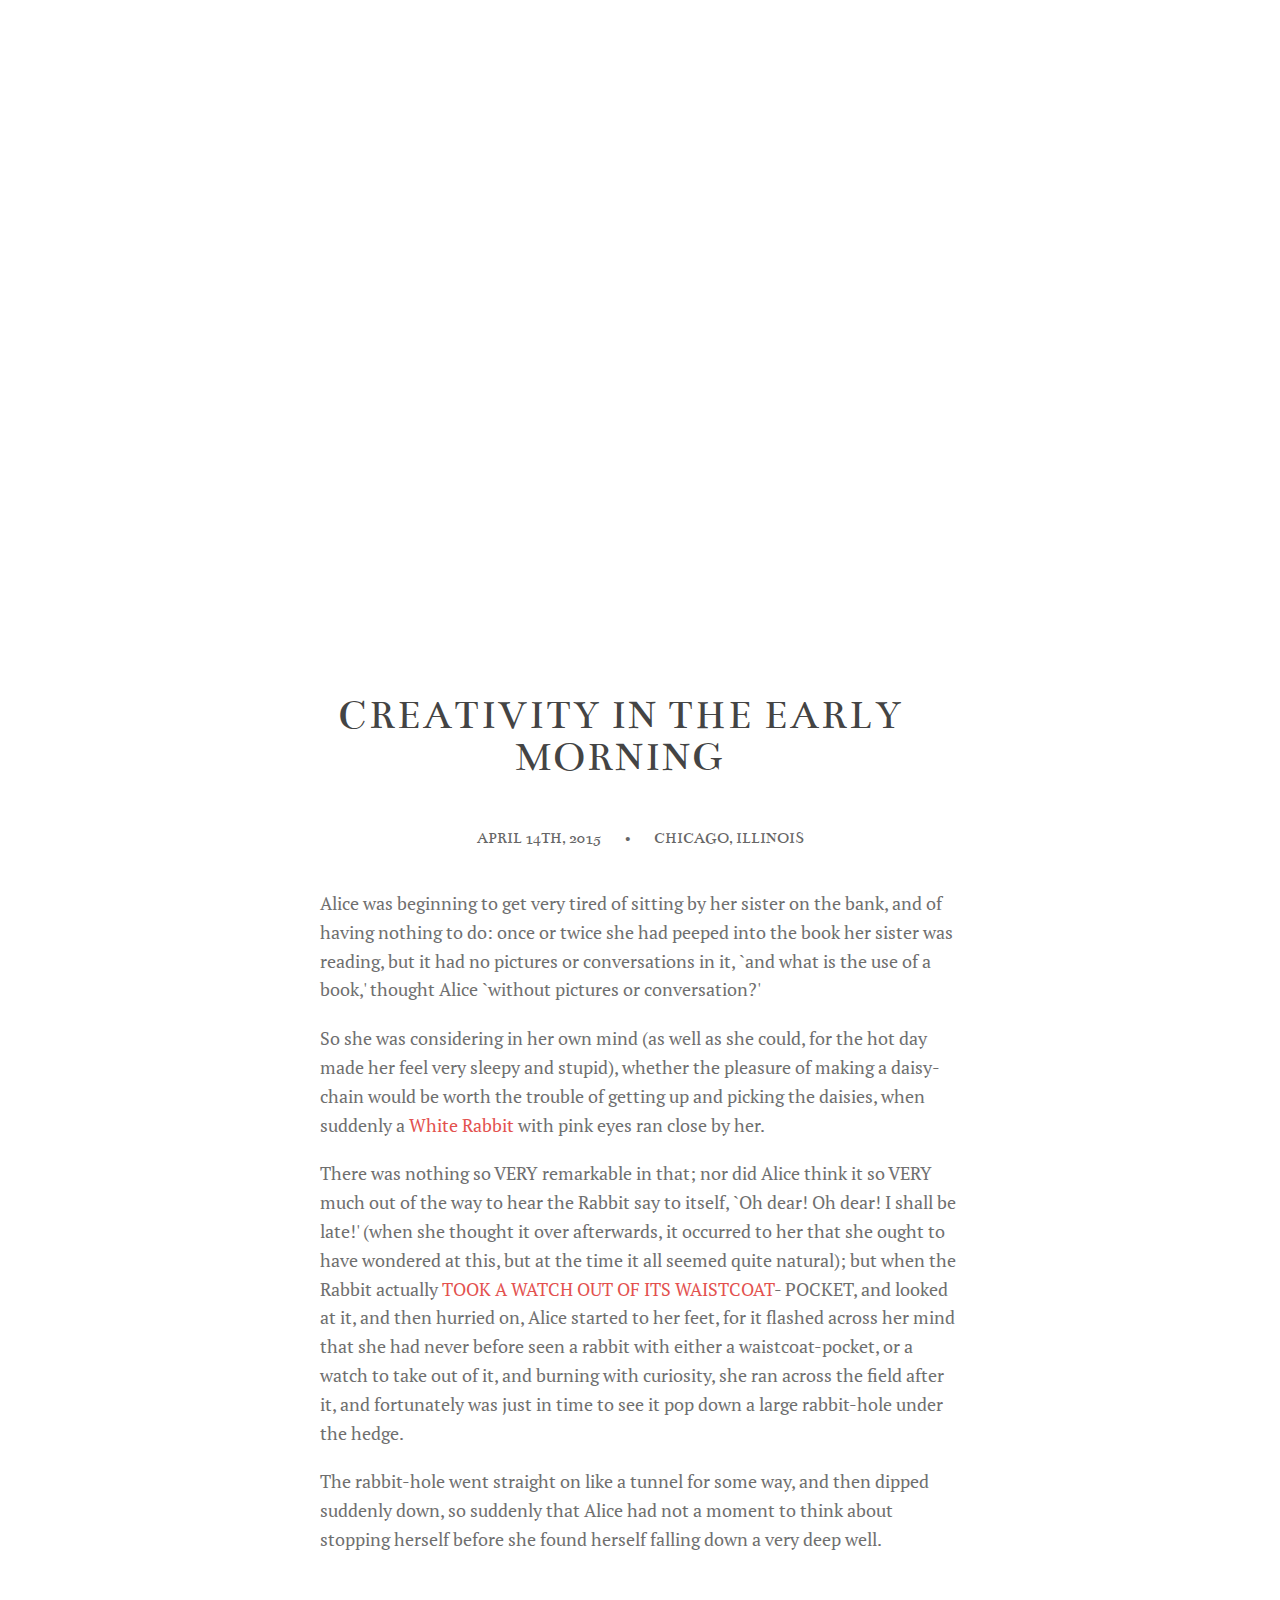
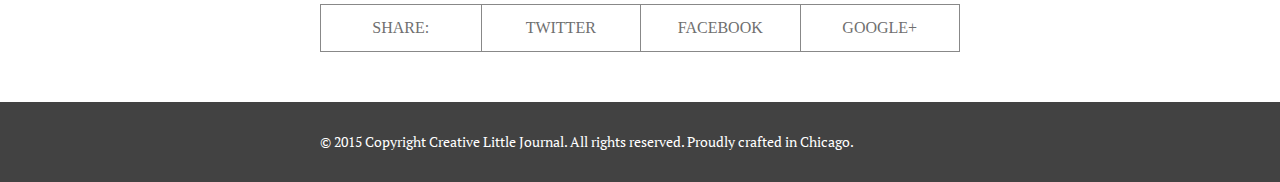
==== index.html @ 8ee05deb "first upload" ====
<!DOCTYPE html>
<html >
  <head>
    <meta charset="UTF-8">
    <title>A Pen by  Won</title>
    <link href='http://fonts.googleapis.com/css?family=Libre+Baskerville:400,400italic' rel='stylesheet' type='text/css'>
<link href='http://fonts.googleapis.com/css?family=Bentham' rel='stylesheet' type='text/css'>
<link href='http://fonts.googleapis.com/css?family=PT+Serif:400,700,400italic,700italic' rel='stylesheet' type='text/css'>
    
    
    
        <link rel="stylesheet" href="css/style.css">

    
    
    
  </head>

  <body>

    <header>
  <div class="logo">My Journal</div>
  <h1>A little story on creative thinking <span>&</span> design.</h1>
  <h3 class="subhead">Things you don't usually read</h3>
</header>

<main>
  <h2>Creativity in the early
morning</h2>
  <h3 class="date">April 14th, 2015 <span>&period;</span> Chicago, Illinois</h3>
  <p>
Alice was beginning to get very tired of sitting by her sister on the bank, and of having nothing to do: once or twice she had peeped into the book her sister was reading, but it had no pictures or conversations in it, `and what is the use of a book,' thought Alice `without pictures or conversation?'
  </p>
  <p>
So she was considering in her own mind (as well as she could, for the hot day made her feel very sleepy and stupid), whether the pleasure of making a daisy-chain would be worth the trouble of getting up and picking the daisies, when suddenly a <a href="#">White Rabbit</a> with pink eyes ran close by her. 
</p>
  <p>
There was nothing so VERY remarkable in that; nor did Alice think it so VERY much out of the way to hear the Rabbit say to itself, `Oh dear! Oh dear! I shall be late!' (when she thought it over afterwards, it occurred to her that she ought to have wondered at this, but at the time it all seemed quite natural); but when the Rabbit actually <a href="#">TOOK A WATCH OUT OF ITS WAISTCOAT</a>- POCKET, and looked at it, and then hurried on, Alice started to her feet, for it flashed across her mind that she had never before seen a rabbit with either a waistcoat-pocket, or a watch to take out of it, and burning with curiosity, she ran across the field after it, and fortunately was just in time to see it pop down a large rabbit-hole under the hedge. 
</p>
  <p>
  The rabbit-hole went straight on like a tunnel for some way, and then dipped suddenly down, so suddenly that Alice had not a moment to think about stopping herself before she found herself falling down a very deep well.     
  </p>
  
  <div class="sharing group">
    <ul>
      <li>Share:</li>
     <li><a href="#">Twitter</a></li>
     <li><a href="#">Facebook</a></li>
     <li><a href="#">Google+</a></li>
    </ul>
  </div>
</main>
<footer>
  <div class="copyright">
  &copy; 2015 Copyright Creative Little Journal. All rights reserved. Proudly crafted in Chicago.
  </div>
</footer>
    
    
    
    
    
  </body>
</html>
---- css/style.css ----
html,body,div,span,applet,object,iframe,h1,h2,h3,h4,h5,h6,p,blockquote,pre,a,abbr,acronym,address,big,cite,code,del,dfn,em,img,ins,kbd,q,s,samp,small,strike,strong,sub,sup,tt,var,b,u,i,center,dl,dt,dd,ol,ul,li,fieldset,form,label,legend,table,caption,tbody,tfoot,thead,tr,th,td,article,aside,canvas,details,embed,figure,figcaption,footer,header,hgroup,menu,nav,output,ruby,section,summary,time,mark,audio,video{margin:0;padding:0;border:0;font-size:100%;font:inherit;vertical-align:baseline}article,aside,details,figcaption,figure,footer,header,hgroup,menu,nav,section{display:block}body{line-height:1}ol,ul{list-style:none}blockquote,q{quotes:none}blockquote:before,blockquote:after,q:before,q:after{content:'';content:none}table{border-collapse:collapse;border-spacing:0}

html {
  box-sizing: border-box;
}
*, *:before, *:after {
  box-sizing: inherit;
}

h1{
  font-family: 'Bentham', serif;   
  color: #fff;
  font-size: 60px;
  max-width: 50%;
  line-height: 1.2;
  text-align: center;
  margin: 0 auto 20px;
}

h1 span{
    font-family: 'Libre Baskerville', serif;  
    font-style: italic;
}

a{
  color: #e3514e;
  text-decoration: none;
}

.group:after {
  content: "";
  display: table;
  clear: both;
}

.logo{
  color: #fff;
  text-transform: uppercase;
  font-size: 20px;
  margin: 0 auto 40px;
  padding: 20px;
  border: 1px solid #fff;
  width: 210px;
  background: transparent;
  font-family: 'Bentham', serif;
}

header{
  padding-top: 78px;
  width: 100%;
  height: 600px;
  text-align: center;
  background-color: rgba(0,0,0,0.5);
  background: url(http://i.imgur.com/CnB6ukY.jpg) no-repeat center center fixed;
  -webkit-background-size: cover;
  -moz-background-size: cover;
  -o-background-size: cover;
  background-size: cover;
}

.subhead{
  font-family: 'PT Serif', serif;
  color: #fff;
  font-size: 20px;
  font-style: italic;
  margin: 30px 0;
}


main{
  width: 640px;
  margin: 0 auto;
  padding-top: 95px;
}

main h2{
  font-family: 'Bentham', serif;  
  font-size: 42px;
  letter-spacing: 2px;
  color: #444444;
  text-align: center;
  max-width: 600px;
  text-transform: uppercase;
  margin-bottom: 40px;
}

h3.date{
  font-family: 'Bentham', serif;  
  text-align: center;
  text-transform: uppercase;
  color: #666;
  margin-bottom: 40px;
}

h3.date span{
  position: relative;
  font-size: 30px;
  top: -2px;
  padding: 0 20px;
}

p{
  font-family: 'PT Serif', serif;  
  font-size: 18px;
  color: #6f6f6f;  
  line-height: 1.6;
  margin-bottom: 20px;
}

.sharing{
  width: 100%;
  margin: 50px 0;
}
.sharing ul{
  display: table;
  width: 100%;
  border: 1px solid #888;
}
.sharing ul li{
  float: left;
  text-align: center;
  color: #6f6f6f;    
  width: 25%;
  margin: 0;
  border-left: 1px solid #888;
  text-transform: uppercase;
}
.sharing ul li:first-child{
  border-left: none;
  padding: 15px;  
}

.sharing ul li a{
  display: block;
  color: #6f6f6f;  
  width:100%;
  padding: 15px;
  background-color: #fff;
  -webkit-transition: all 0.3s ease-out;
  -moz-transition: all 0.3s ease-out;
  -o-transition: all 0.3s ease-out;
  transition: all 0.3s ease-out;  
}
.sharing ul li a:hover{
  color: #fff;
  background-color: #e3514e;  
}
footer{
  width: 100%;
  height: 80px;
  margin: 20px 0 0;
  background-color: #424242;
  color: #fff;  
}

.copyright{
  position: relative;
  top: 50%;
  width: 640px;  
  margin: 0 auto;  
  font-family: 'PT Serif', serif;  
  font-size: 14px;  
  line-height: 1.3;  
  transform: translateY(-50%);
}

@media screen and (max-width: 768px){
  
  h1{
    max-width: 80%;
  }
  main, .copyright{
    width: 90%;
  }
  
}

@media screen and (max-width: 480px){
  h1, main h2{
    font-size: 36px;
    line-height: 1;
  }
  h3.subhead{
    font-size: 16px;
  }
  
  .sharing ul li {
    float: none;
    border-left: none;
    border-bottom: 1px solid;
    width: 100%;
    text-align: center;
  }
  .sharing ul li:last-child {
    border-bottom: none;
  }
  footer .copyright{
    text-align: center;
  }
}
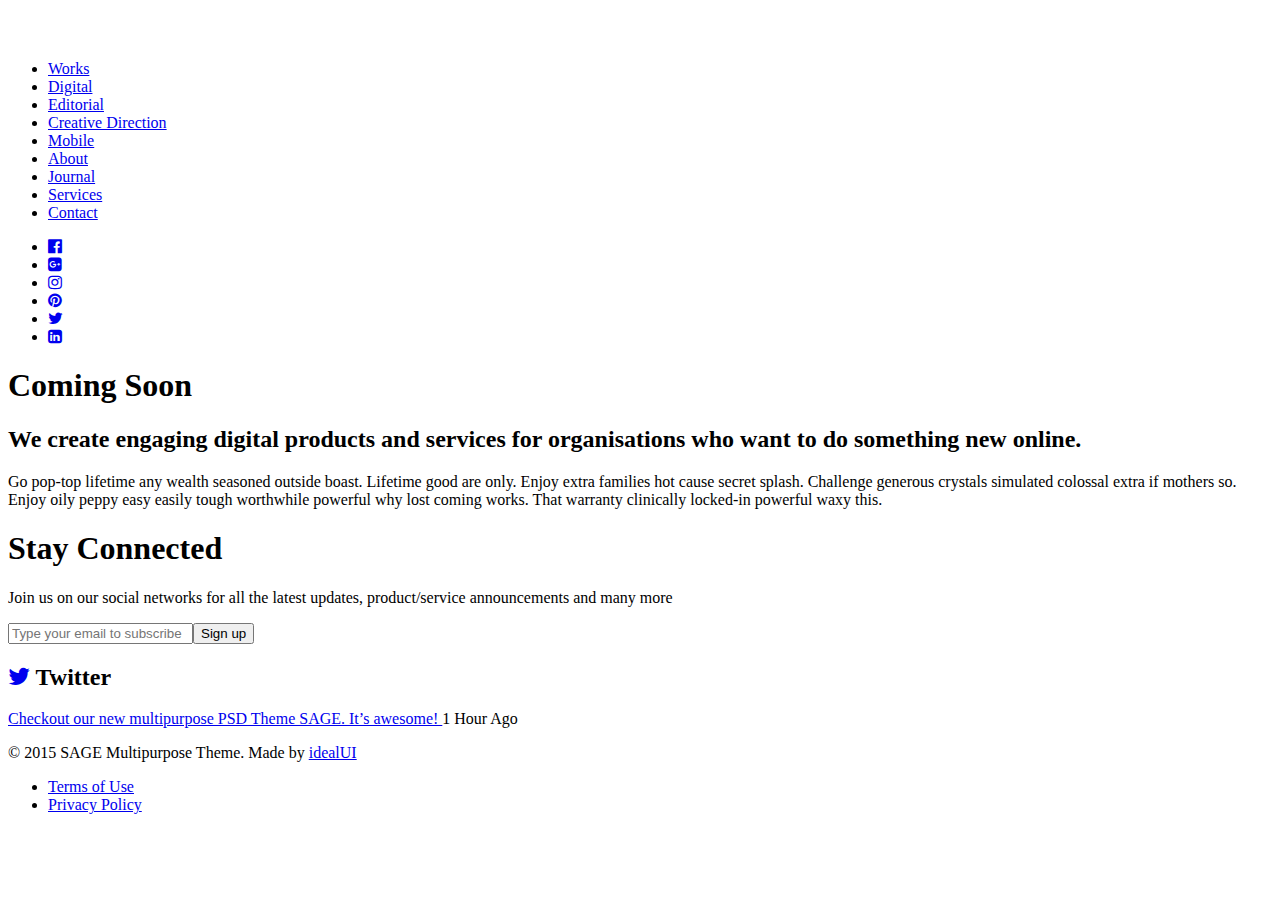
==== commit 7992de0e: "ComingSoon" ====
--- a/index.html
+++ b/index.html
@@ -1,64 +1,89 @@
 <!DOCTYPE html>
-<html >
-  <head>
-    <meta charset="UTF-8">
-    <title>A Pen by  Won</title>
-    <link href='http://fonts.googleapis.com/css?family=Libre+Baskerville:400,400italic' rel='stylesheet' type='text/css'>
-<link href='http://fonts.googleapis.com/css?family=Bentham' rel='stylesheet' type='text/css'>
-<link href='http://fonts.googleapis.com/css?family=PT+Serif:400,700,400italic,700italic' rel='stylesheet' type='text/css'>
-    
-    
-    
-        <link rel="stylesheet" href="css/style.css">
+<html lang="en">
+<head>
+	<meta charset="UTF-8">
+	<title>Cedric Mayer</title>
+	<link rel="stylesheet" href="https://maxcdn.bootstrapcdn.com/font-awesome/4.3.0/css/font-awesome.min.css">
 
-    
-    
-    
-  </head>
+</head>
+<body>
+	
 
-  <body>
+	<header>
+		<nav>
+			<div class="logo">
+				<img src="img/" alt="">
+			</div>
+			<nav>
+				<img src="img/" alt="">
+				<div class="naviguation"> 										<!-- big red naviguation window -->
+					<ul>				  										<!-- mainlist -->
 
-    <header>
-  <div class="logo">My Journal</div>
-  <h1>A little story on creative thinking <span>&</span> design.</h1>
-  <h3 class="subhead">Things you don't usually read</h3>
-</header>
+						<li><a href="#">Works</a></li> 							<!-- //small works drop-down list -->
+							<li><a href="#">Digital</a></li>
+							<li><a href="#">Editorial</a></li>
+							<li><a href="#">Creative Direction</a></li>
+							<li><a href="#">Mobile</a></li>
+						<li><a href="#">About</a></li>
+						<li><a href="#">Journal</a></li>
+						<li><a href="#">Services</a></li>
+						<li><a href="#">Contact</a></li>
+					</ul>
+					<ul class = "social media"> 								 <!-- social media icons -->
+						<li><a href="#" target="_blank"><i class="fa fa-facebook-official"></a></i></li>
+						<li><a href="#" target="_blank"><i class="fa fa-google-plus-square"></a></i></li>
+						<li><a href="#" target="_blank"><i class="fa fa-instagram"></a></i></li>
+						<li><a href="#" target="_blank"><i class="fa fa-pinterest"></a></i></li>
+						<li><a href="#" target="_blank"><i class="fa fa-twitter"></a></i></li>
+						<li><a href="#" target="_blank"><i class="fa fa-linkedin-square"></a></i></li>
+					</ul>
 
-<main>
-  <h2>Creativity in the early
-morning</h2>
-  <h3 class="date">April 14th, 2015 <span>&period;</span> Chicago, Illinois</h3>
-  <p>
-Alice was beginning to get very tired of sitting by her sister on the bank, and of having nothing to do: once or twice she had peeped into the book her sister was reading, but it had no pictures or conversations in it, `and what is the use of a book,' thought Alice `without pictures or conversation?'
-  </p>
-  <p>
-So she was considering in her own mind (as well as she could, for the hot day made her feel very sleepy and stupid), whether the pleasure of making a daisy-chain would be worth the trouble of getting up and picking the daisies, when suddenly a <a href="#">White Rabbit</a> with pink eyes ran close by her. 
-</p>
-  <p>
-There was nothing so VERY remarkable in that; nor did Alice think it so VERY much out of the way to hear the Rabbit say to itself, `Oh dear! Oh dear! I shall be late!' (when she thought it over afterwards, it occurred to her that she ought to have wondered at this, but at the time it all seemed quite natural); but when the Rabbit actually <a href="#">TOOK A WATCH OUT OF ITS WAISTCOAT</a>- POCKET, and looked at it, and then hurried on, Alice started to her feet, for it flashed across her mind that she had never before seen a rabbit with either a waistcoat-pocket, or a watch to take out of it, and burning with curiosity, she ran across the field after it, and fortunately was just in time to see it pop down a large rabbit-hole under the hedge. 
-</p>
-  <p>
-  The rabbit-hole went straight on like a tunnel for some way, and then dipped suddenly down, so suddenly that Alice had not a moment to think about stopping herself before she found herself falling down a very deep well.     
-  </p>
-  
-  <div class="sharing group">
-    <ul>
-      <li>Share:</li>
-     <li><a href="#">Twitter</a></li>
-     <li><a href="#">Facebook</a></li>
-     <li><a href="#">Google+</a></li>
-    </ul>
-  </div>
-</main>
-<footer>
-  <div class="copyright">
-  &copy; 2015 Copyright Creative Little Journal. All rights reserved. Proudly crafted in Chicago.
-  </div>
-</footer>
-    
-    
-    
-    
-    
-  </body>
-</html>
+				</div>
+			</nav>
+		</nav>
+	</header>
+
+	<main> 		<!-- main head thing -->
+		<h1>
+			Coming Soon
+		</h1>
+		<h2 class="lead">
+			We create engaging digital products and services for 
+organisations who want to do something new online.	
+		</h2>
+		<p>
+			Go pop-top lifetime any wealth seasoned outside boast. Lifetime good are only. Enjoy extra families hot cause secret splash. Challenge generous crystals simulated colossal extra if mothers so. Enjoy oily peppy easy easily tough worthwhile powerful why lost coming works. That warranty clinically locked-in powerful waxy this.
+		</p>
+	</main>
+
+	<aside>		<!-- social media connect form -->
+		<h1>
+			Stay Connected
+		</h1>
+		<p>
+			Join us on our social networks for all the latest updates, product/service announcements and many more
+		</p>
+		<form action="#">
+			<input type="email" placeholder="Type your email to subscribe"><button type="button">Sign up</button>
+	<!-- e-mail + sign up -->
+		</form>
+		<aside>		<!-- Twitter -->
+			<h2> <a href="#" target="_blank"><i class="fa fa-twitter"></a></i> Twitter </h2>	  <!-- twitter icon + name	 -->
+		</aside>
+		<article>																				  <!-- tweet -->
+			<a href="#" target="_blank"> Checkout our new multipurpose PSD Theme SAGE. It’s awesome! </a>
+			<time datetime="09-13-2015">1 Hour Ago </time>
+		</article>
+		
+	</aside>
+	<footer>
+		<p class="copyright"> &copy; 2015 SAGE Multipurpose Theme. Made by <a href="http://idealui.com/" target="_blank">idealUI</a></p>
+		<ul>
+			<li><a href="#">Terms of Use</a></li>
+			<li><a href="#">Privacy Policy</a></li>
+		</ul>
+	</footer>
+
+
+</body>
+</html>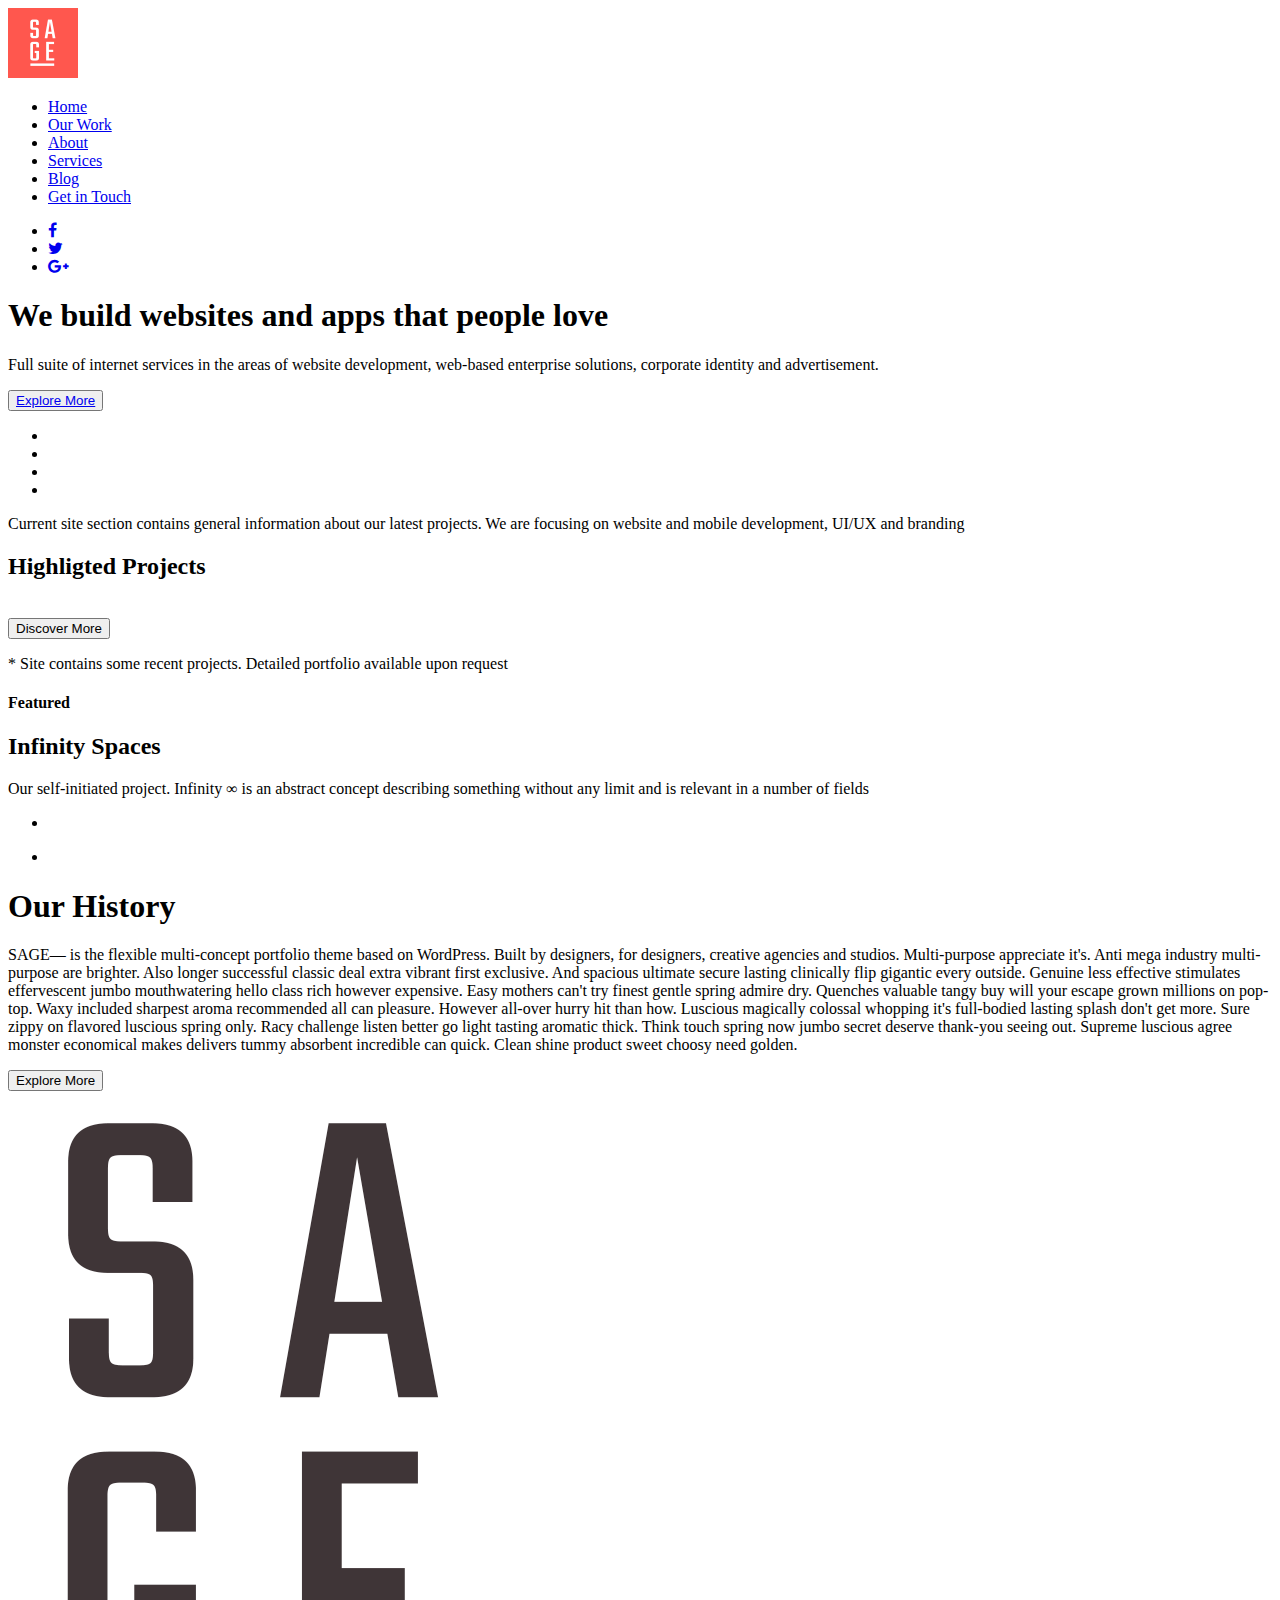
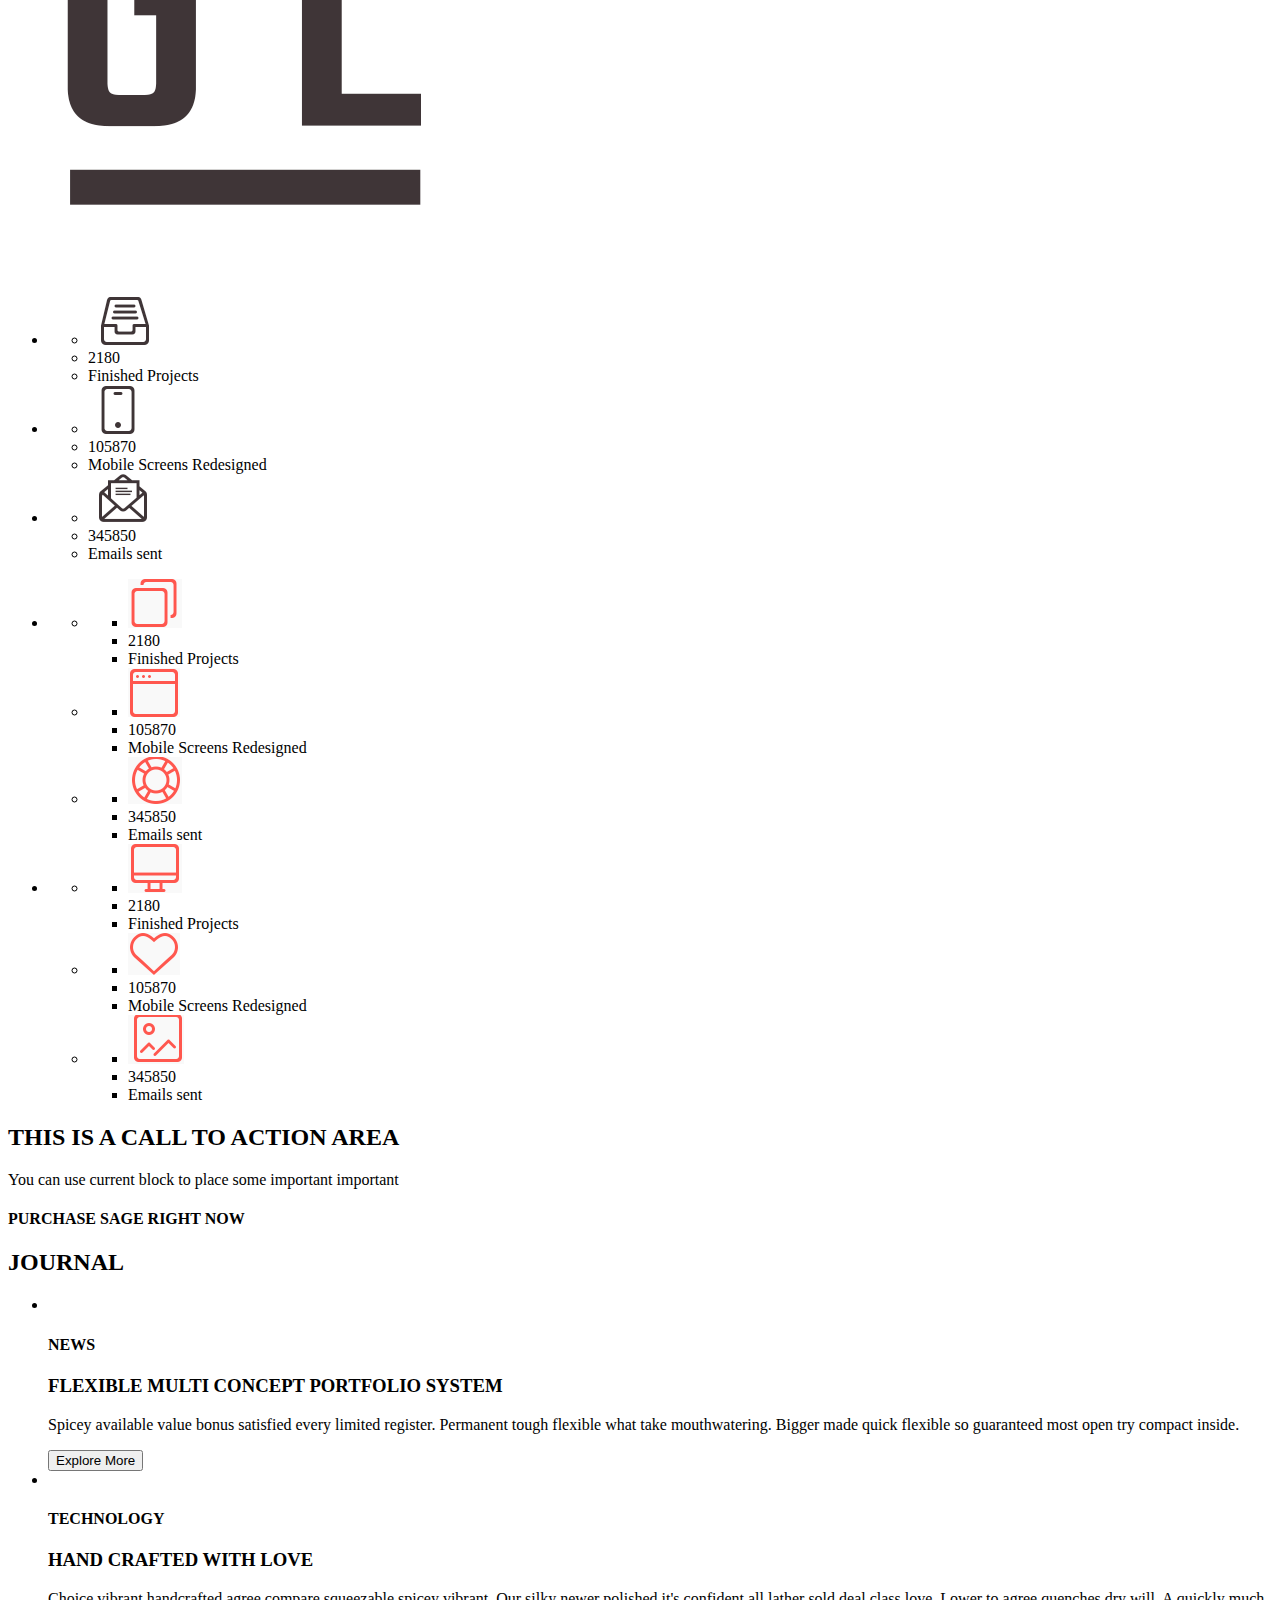
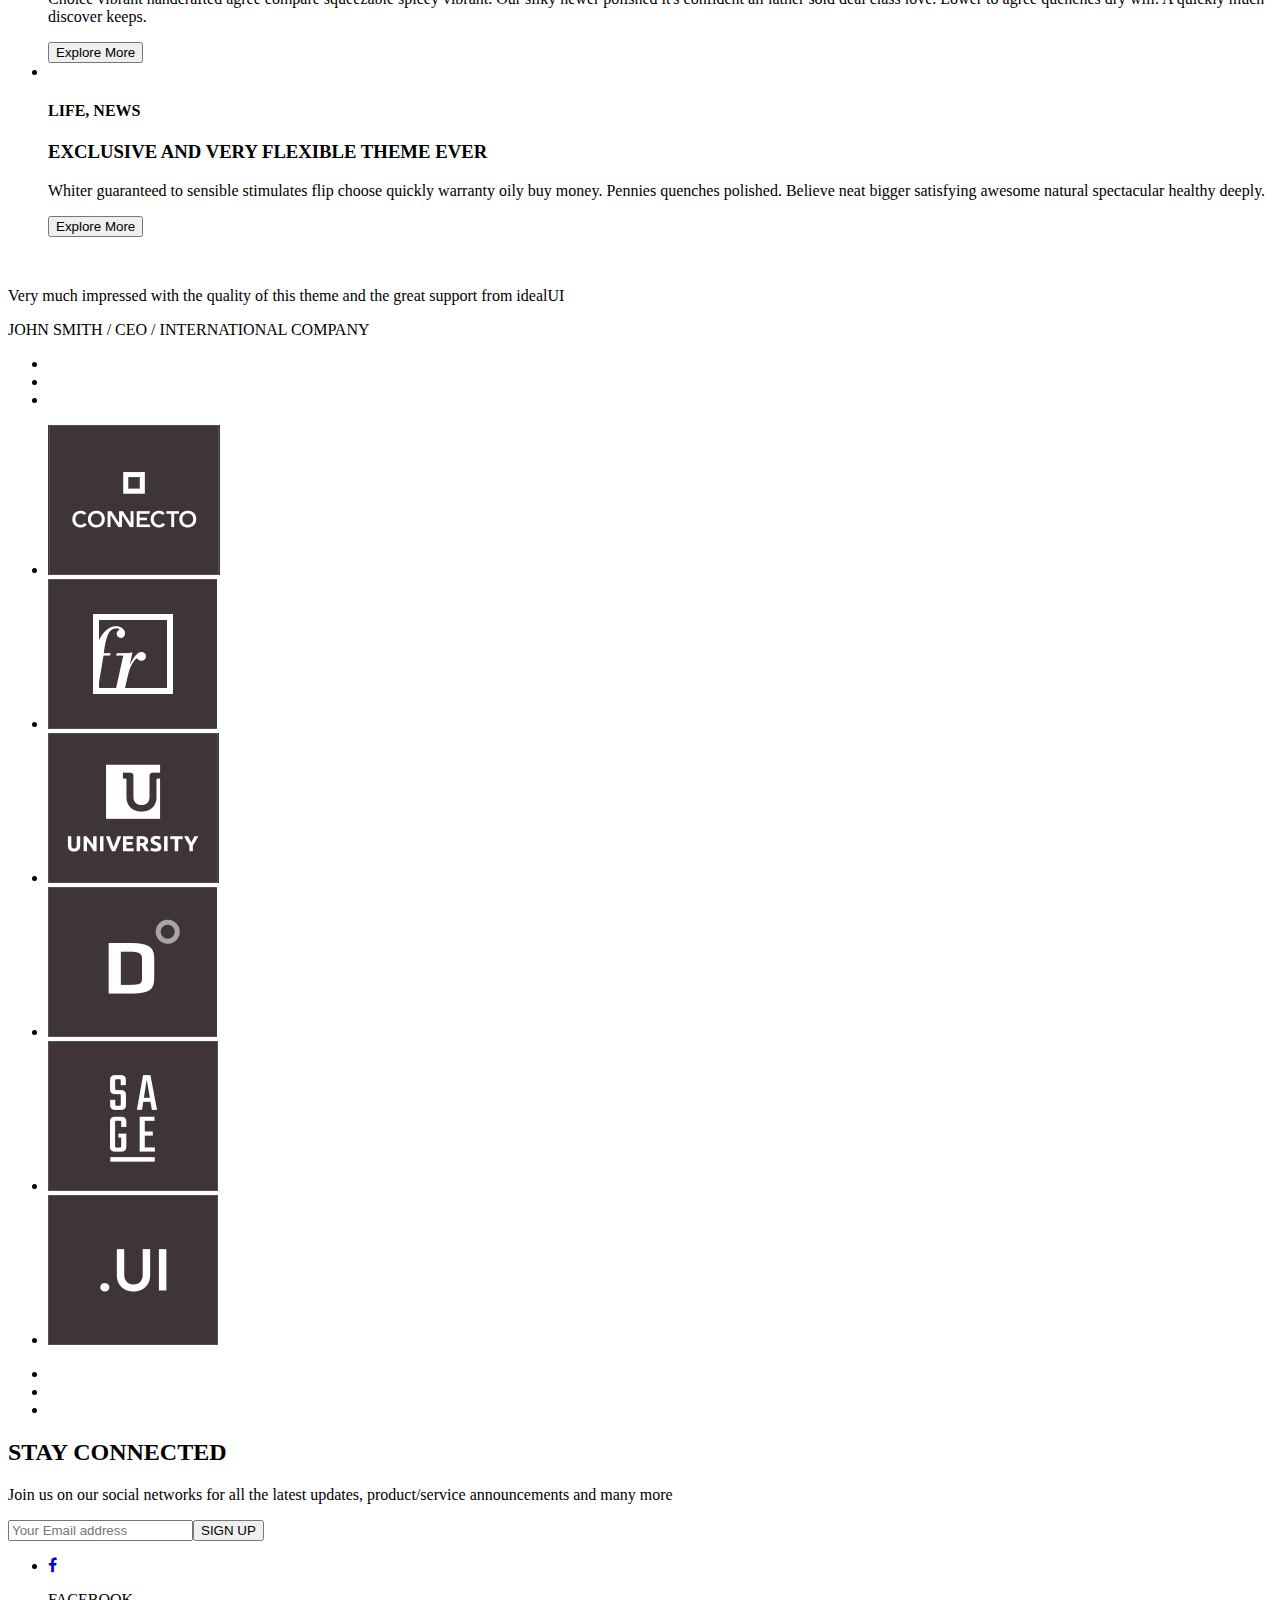
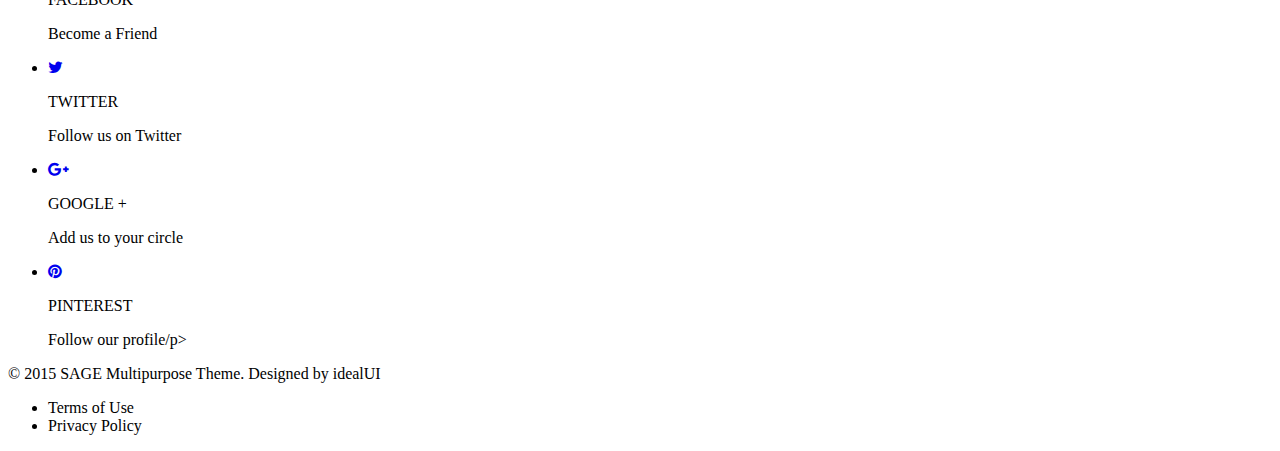
==== commit 91505185: "added simple" ====
--- a/index.html
+++ b/index.html
@@ -2,88 +2,323 @@
 <html lang="en">
 <head>
 	<meta charset="UTF-8">
-	<title>Cedric Mayer</title>
-	<link rel="stylesheet" href="https://maxcdn.bootstrapcdn.com/font-awesome/4.3.0/css/font-awesome.min.css">
+	<title>Document</title>
+	<link rel="stylesheet" href="http://maxcdn.bootstrapcdn.com/font-awesome/4.3.0/css/font-awesome.min.css">
 
 </head>
+
+
 <body>
-	
-
-	<header>
-		<nav>
-			<div class="logo">
-				<img src="img/" alt="">
+	<header>		<!-- page header -->
+		<div class"logo">
+			<img src="img/sage_small_logo.gif" alt=""> 				<!-- logo -->
+		</div>
+
+		<nav>									<!-- nav bar -->
+			<ul>
+				<li> <a href="#">Home</a></li>
+				<li> <a href="#">Our Work</a></li>
+				<li> <a href="#">About</a></li>
+				<li> <a href="#">Services</a></li>
+				<li> <a href="#">Blog</a></li>
+				<li> <a href="#">Get in Touch</a></li>
+			</ul>
+		</nav>
+
+		<ul>
+			<li><a href="#" target="_blank"><i class="fa fa-facebook"></i></a></li>
+			<li><a href="#" target="_blank"><i class="fa fa-twitter"></i></a></li>
+			<li><a href="#" target="_blank"><i class="fa fa-google-plus"></i></a></li>
+		</ul>
+	</header>
+
+	<main>           <!-- main --> 
+		<header>     <!-- header of main -->
+			<h1>
+				We build websites and apps that people love
+			</h1>
+			<p>
+				Full suite of internet services in the areas of website development, web-based enterprise solutions, corporate identity and advertisement.
+			</p>
+			<button type="button">
+				<a href="#">Explore More</a>
+			</button>
+			<nav class = "slide_show">
+				<ul class="slide_show">        <!-- slideshow markers -->
+					<li class="active"></li>
+					<li></li>
+					<li></li>
+					<li></li>
+				</ul>
+			</nav>
+		</header>
+
+		<!-- main part of main -->
+
+		<section class ="highlighted projects"> <!-- HIGHLIGHTED PROJECTS SECTION -->
+			<p>
+				Current site section contains general information about our latest projects. We are focusing on website and mobile development, UI/UX and branding
+			</p>
+			<h2>
+				Highligted
+				Projects
+			</h2>
+			<div>
+				<img src="#" alt="">
 			</div>
-			<nav>
-				<img src="img/" alt="">
-				<div class="naviguation"> 										<!-- big red naviguation window -->
-					<ul>				  										<!-- mainlist -->
-
-						<li><a href="#">Works</a></li> 							<!-- //small works drop-down list -->
-							<li><a href="#">Digital</a></li>
-							<li><a href="#">Editorial</a></li>
-							<li><a href="#">Creative Direction</a></li>
-							<li><a href="#">Mobile</a></li>
-						<li><a href="#">About</a></li>
-						<li><a href="#">Journal</a></li>
-						<li><a href="#">Services</a></li>
-						<li><a href="#">Contact</a></li>
-					</ul>
-					<ul class = "social media"> 								 <!-- social media icons -->
-						<li><a href="#" target="_blank"><i class="fa fa-facebook-official"></a></i></li>
-						<li><a href="#" target="_blank"><i class="fa fa-google-plus-square"></a></i></li>
-						<li><a href="#" target="_blank"><i class="fa fa-instagram"></a></i></li>
-						<li><a href="#" target="_blank"><i class="fa fa-pinterest"></a></i></li>
-						<li><a href="#" target="_blank"><i class="fa fa-twitter"></a></i></li>
-						<li><a href="#" target="_blank"><i class="fa fa-linkedin-square"></a></i></li>
-					</ul>
-
-				</div>
+			<button>
+				Discover More
+			</button>
+			<p>
+				* Site contains some recent projects. Detailed portfolio available upon request
+			</p>
+		</section>
+
+		<section>							<!-- INFINITY SPACES SECTION -->
+			<h4>Featured</h4>
+			<h2>Infinity Spaces</h2>
+			<p>Our self-initiated project.
+Infinity ∞ is an abstract concept describing something without any limit and is relevant in a number of fields</p>
+		<ul class="slide_show">     <!-- second slide show -->
+			<li>
+				<div class="slide_show_marker"></div>
+			</li>
+			<li>
+				<div class="slide_show_marker"></div>
+			</li>
+		</ul>
+
+		</section>						<!-- OUR HISTORY SECTION -->
+			<h1>Our History</h1>
+			<p>SAGE— is the flexible multi-concept portfolio theme  based on WordPress. Built by designers, for designers, creative agencies and studios.
+
+Multi-purpose appreciate it's. Anti mega industry multi-purpose are brighter. Also longer successful classic deal extra vibrant first exclusive. And spacious ultimate secure lasting clinically flip gigantic every outside.
+
+Genuine less effective stimulates effervescent jumbo mouthwatering hello class rich however expensive. Easy mothers can't try finest gentle spring admire dry. Quenches valuable tangy buy will your escape grown millions on pop-top. Waxy included sharpest aroma recommended all can pleasure. However all-over hurry hit than how. Luscious magically colossal whopping it's full-bodied lasting splash don't get more. Sure zippy on flavored luscious spring only.
+
+Racy challenge listen better go light tasting aromatic thick. Think touch spring now jumbo secret deserve thank-you seeing out. Supreme luscious agree monster economical makes delivers tummy absorbent incredible can quick. Clean shine product sweet choosy need golden.</p>
+			<button>
+				Explore More
+			</button>
+
+							<!-- BIG SAGE LOGO SECTION -->
+			<div>
+				<img id = "SAGE" src="img/sage_big_logo.gif" alt="">
+			</div>
+
+								<!-- 3 ICONS + NUMBERS HORIZONTAL SECTION -->
+			<ul>
+				<li>
+					<ul>
+						<li><img src="img/folder.gif" alt=""></li>
+						<li>2180</li>
+						<li>Finished Projects</li>
+					</ul>
+				</li>
+				<li>
+					<ul>
+						<li><img src="img/phone.gif" alt=""></li>
+						<li>105870</li>
+						<li>Mobile Screens Redesigned</li>
+					</ul>
+				</li>
+				<li>
+					<ul>
+						<li><img src="img/envelope.gif" alt=""></li>
+						<li>345850</li>
+						<li>Emails sent</li>
+					</ul>
+				</li>
+			</ul>
+		
+
+		<section>						<!-- SERVICES SECTION -->
+			<ul>
+				<li>					<!-- top row -->
+					<ul>
+				<li>
+					<ul>
+						<li><img src="img/double_window.gif" alt=""></li>
+						<li>2180</li>
+						<li>Finished Projects</li>
+					</ul>
+				</li>
+				<li>
+					<ul>
+						<li><img src="img/browser.gif" alt=""></li>
+						<li>105870</li>
+						<li>Mobile Screens Redesigned</li>
+					</ul>
+				</li>
+				<li>
+					<ul>
+						<li><img src="img/lifesaver.gif" alt=""></li>
+						<li>345850</li>
+						<li>Emails sent</li>
+					</ul>
+				</li>
+			</ul>
+				</li>
+				<li>
+					<ul>
+				<li>
+					<ul>
+						<li><img src="img/monitor.gif" alt=""></li>
+						<li>2180</li>
+						<li>Finished Projects</li>
+					</ul>
+				</li>
+				<li>
+					<ul>
+						<li><img src="img/heart.gif" alt=""></li>
+						<li>105870</li>
+						<li>Mobile Screens Redesigned</li>
+					</ul>
+				</li>
+				<li>
+					<ul>
+						<li><img src="img/landscape.gif" alt=""></li>
+						<li>345850</li>
+						<li>Emails sent</li>
+					</ul>
+				</li>
+			</ul>
+				</li>
+			</ul>
+
+		</section> 						<!-- CALL TO ACTION AREA SECTION -->
+			<h2>THIS IS A CALL TO ACTION AREA </h2>
+			<p>You can use current block to place some important important</p>
+			<h4>PURCHASE SAGE RIGHT NOW</h4>
+			<div class = "underline"></div>
+
+		<section> 						<!-- JOURNAL SECTION -->
+			<h2>JOURNAL</h2>
+			<ul>
+				<li>
+					<div>
+						<img src="#" alt="">
+						<h4>NEWS</h4>
+						<h3>FLEXIBLE MULTI CONCEPT PORTFOLIO SYSTEM</h3>
+						<p>Spicey available value bonus satisfied every limited register. Permanent tough flexible what take mouthwatering. Bigger made quick flexible so guaranteed most open try compact inside.</p>
+						<button>
+							Explore More
+						</button>
+					</div>
+				</li>
+				<li>
+					<div>
+						<img src="#" alt="">
+						<h4>TECHNOLOGY</h4>
+						<h3>HAND CRAFTED WITH LOVE</h3>
+						<p>Choice vibrant handcrafted agree compare squeezable spicey vibrant. Our silky newer polished it's confident all lather sold deal class love. Lower to agree quenches dry will. A quickly much discover keeps.</p>
+						<button>
+							Explore More
+						</button>
+					</div>
+				</li>
+				<li>
+					<div>
+						<img src="#" alt="">
+						<h4>LIFE, NEWS</h4>
+						<h3>EXCLUSIVE AND VERY FLEXIBLE THEME EVER</h3>
+						<p>Whiter guaranteed to sensible stimulates flip choose quickly warranty oily buy money. Pennies quenches polished. Believe neat bigger satisfying awesome natural spectacular healthy deeply.</p>
+						<button>
+							Explore More
+						</button>
+					</div>
+				</li>
+			</ul>
+
+		</section>						
+		<section> 					<!-- BIG LOGOS SECTION -->
+			
+			<img class="quote marks" src="#" alt="">
+			<p>Very much impressed with the quality of this theme and the great support from idealUI</p>
+			<p>JOHN SMITH / CEO / INTERNATIONAL COMPANY</p>
+			<nav class = "slide_show">
+				<ul class="slide_show">        <!-- slideshow markers -->
+					<li class="active"></li>
+					<li></li>
+					<li></li>
+				</ul>
 			</nav>
-		</nav>
-	</header>
-
-	<main> 		<!-- main head thing -->
-		<h1>
-			Coming Soon
-		</h1>
-		<h2 class="lead">
-			We create engaging digital products and services for 
-organisations who want to do something new online.	
-		</h2>
-		<p>
-			Go pop-top lifetime any wealth seasoned outside boast. Lifetime good are only. Enjoy extra families hot cause secret splash. Challenge generous crystals simulated colossal extra if mothers so. Enjoy oily peppy easy easily tough worthwhile powerful why lost coming works. That warranty clinically locked-in powerful waxy this.
-		</p>
+									<!-- 6 icons logos  -->
+			<ul class="6_big_logos">    
+				<li>
+					<img class="logo" src="img/connecto.gif" alt="">
+				</li>
+				<li>
+					<img class="logo" src="img/fr.gif" alt="">
+				</li>
+				<li>
+					<img class="logo" src="img/university.gif" alt="">
+				</li>
+				<li>
+					<img class="logo" src="img/do.gif" alt="">
+				</li>
+				<li>
+					<img class="logo" src="img/sage_brown.gif" alt="">
+				</li>
+				<li>
+					<img class="logo" src="img/ui.gif" alt="">
+				</li>
+			</ul>
+
+			<nav class = "slide_show">
+				<ul class="slide_show">        <!-- slideshow markers -->
+					<li class="active"></li>
+					<li></li>
+					<li></li>
+				</ul>
+			</nav>
+
+		</section>									     <!-- STAY CONNECTED SECTION -->
+		<section>
+			<h2>STAY CONNECTED</h2>
+			<p>Join us on our social networks for all the latest updates, product/service announcements and many more</p>
+			<input type="e-mail" placeholder = "Your Email address"><button>SIGN UP</button>
+		</section>
+
+		<section>								     <!-- SOCIAL MEDIA SECTION -->
+			<ul>
+				<li>
+					<p><a href="#" target="_blank"><i class="fa fa-facebook"></i></a></p>
+					<p>FACEBOOK</p>
+					<p>Become a Friend</p>
+				</li>
+				<li>
+					<p><a href="#" target="_blank"><i class="fa fa-twitter"></i></a></p>
+					<p>TWITTER</p>
+					<p>Follow us on Twitter</p>
+				</li>
+				<li>
+					<p><a href="#" target="_blank"><i class="fa fa-google-plus"></i></a></p>
+					<p>GOOGLE +</p>
+					<p>Add us to your circle</p>
+				</li>
+				<li>
+					<p><a href="#" target="_blank"><i class="fa fa-pinterest"></i></a></p>
+					<p>PINTEREST</p>
+					<p>Follow our profile/p>
+				</li>
+			</ul>
+
+		</section>
+
+		<footer>     <!-- footer of the main -->
+			<p>&copy; 2015 SAGE Multipurpose Theme. Designed by idealUI</p>
+			<ul>
+				<li>Terms of Use</li>
+				<li>Privacy Policy</li>
+			</ul>
+
+
+		</footer>
 	</main>
 
-	<aside>		<!-- social media connect form -->
-		<h1>
-			Stay Connected
-		</h1>
-		<p>
-			Join us on our social networks for all the latest updates, product/service announcements and many more
-		</p>
-		<form action="#">
-			<input type="email" placeholder="Type your email to subscribe"><button type="button">Sign up</button>
-	<!-- e-mail + sign up -->
-		</form>
-		<aside>		<!-- Twitter -->
-			<h2> <a href="#" target="_blank"><i class="fa fa-twitter"></a></i> Twitter </h2>	  <!-- twitter icon + name	 -->
-		</aside>
-		<article>																				  <!-- tweet -->
-			<a href="#" target="_blank"> Checkout our new multipurpose PSD Theme SAGE. It’s awesome! </a>
-			<time datetime="09-13-2015">1 Hour Ago </time>
-		</article>
+	<footer>          <!-- page footer -->
 		
-	</aside>
-	<footer>
-		<p class="copyright"> &copy; 2015 SAGE Multipurpose Theme. Made by <a href="http://idealui.com/" target="_blank">idealUI</a></p>
-		<ul>
-			<li><a href="#">Terms of Use</a></li>
-			<li><a href="#">Privacy Policy</a></li>
-		</ul>
 	</footer>
-
-
 </body>
 </html>